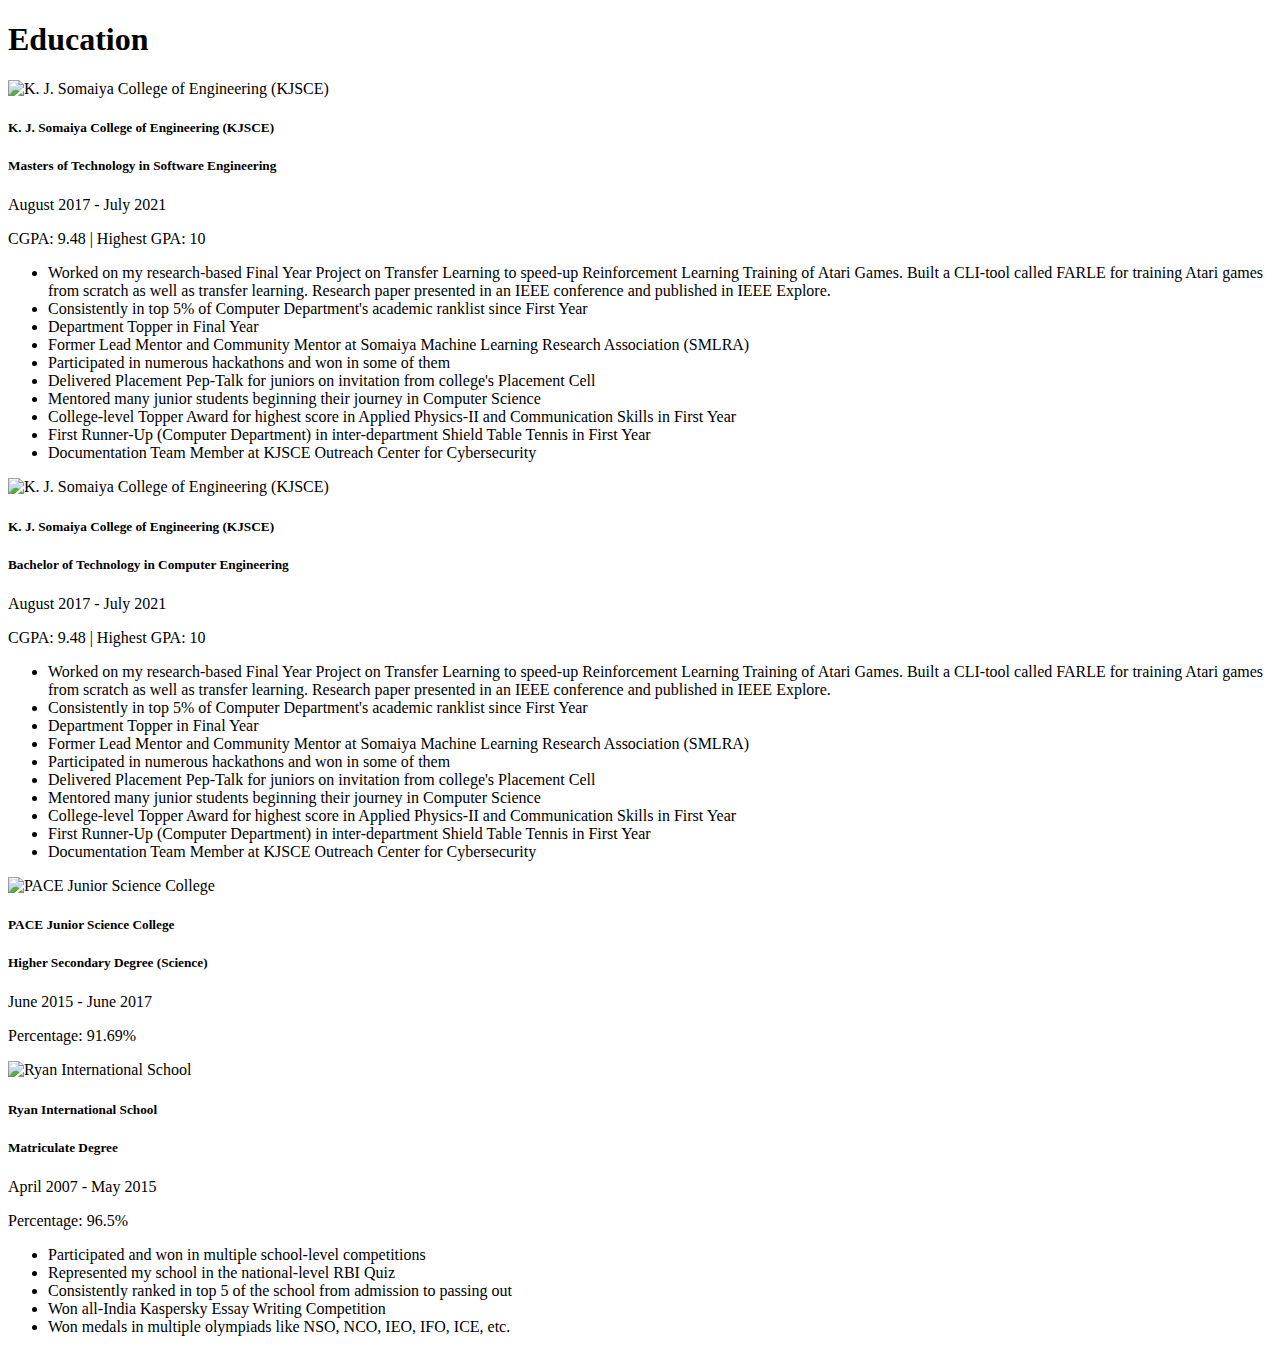
==== pages/education.html @ 231d8576 "education and workex" ====
<!DOCTYPE html>
<html>
  <head>
    <link rel="stylesheet" href="/styles/education.css" />
  </head>

  <body>
    <div class="education-section" id="education">
      <h1 class="education-heading">Education</h1>
      <div class="education-card-container">
        <div>
            <div  class="react-reveal education-card"
            style="
              animation-fill-mode: both;
              animation-duration: 1000ms;
              animation-delay: 0ms;
              animation-iteration-count: 1;
              opacity: 1;
              animation-name: react-reveal-152566645842251-2;
            "
          >
            <div class="education-card-left">
              <img
                crossorigin="anonymous"
                class="education-roundedimg"
                src="/asset/edu4_BitsL"
                alt="K. J. Somaiya College of Engineering (KJSCE)"
              />
            </div>
            <div class="education-card-right">
              <h5 class="education-text-school">
                K. J. Somaiya College of Engineering (KJSCE)
              </h5>
              <div class="education-text-details">
                <h5 class="education-text-subHeader">
                  Masters of Technology in Software Engineering
                </h5>
                <p class="education-text-duration">August 2017 - July 2021</p>
                <p class="education-text-desc">CGPA: 9.48 | Highest GPA: 10</p>
                <div class="education-text-bullets">
                  <ul>
                    <li class="subTitle">
                      Worked on my research-based Final Year Project on Transfer
                      Learning to speed-up Reinforcement Learning Training of
                      Atari Games. Built a CLI-tool called FARLE for training
                      Atari games from scratch as well as transfer learning.
                      Research paper presented in an IEEE conference and
                      published in IEEE Explore.
                    </li>
                    <li class="subTitle">
                      Consistently in top 5% of Computer Department's academic
                      ranklist since First Year
                    </li>
                    <li class="subTitle">Department Topper in Final Year</li>
                    <li class="subTitle">
                      Former Lead Mentor and Community Mentor at Somaiya Machine
                      Learning Research Association (SMLRA)
                    </li>
                    <li class="subTitle">
                      Participated in numerous hackathons and won in some of
                      them
                    </li>
                    <li class="subTitle">
                      Delivered Placement Pep-Talk for juniors on invitation
                      from college's Placement Cell
                    </li>
                    <li class="subTitle">
                      Mentored many junior students beginning their journey in
                      Computer Science
                    </li>
                    <li class="subTitle">
                      College-level Topper Award for highest score in Applied
                      Physics-II and Communication Skills in First Year
                    </li>
                    <li class="subTitle">
                      First Runner-Up (Computer Department) in inter-department
                      Shield Table Tennis in First Year
                    </li>
                    <li class="subTitle">
                      Documentation Team Member at KJSCE Outreach Center for
                      Cybersecurity
                    </li>
                  </ul>
                </div>
              </div>
            </div>
          </div> 
          <div  class="react-reveal education-card"
            style="
              animation-fill-mode: both;
              animation-duration: 1000ms;
              animation-delay: 0ms;
              animation-iteration-count: 1;
              opacity: 1;
              animation-name: react-reveal-152566645842251-2;
            "
          >
            <div class="education-card-left">
              <img
                crossorigin="anonymous"
                class="education-roundedimg"
                src="/asset/Edu3_kjsceLogo.ca233d22.png"
                alt="K. J. Somaiya College of Engineering (KJSCE)"
              />
            </div>
            <div class="education-card-right">
              <h5 class="education-text-school">
                K. J. Somaiya College of Engineering (KJSCE)
              </h5>
              <div class="education-text-details">
                <h5 class="education-text-subHeader">
                  Bachelor of Technology in Computer Engineering
                </h5>
                <p class="education-text-duration">August 2017 - July 2021</p>
                <p class="education-text-desc">CGPA: 9.48 | Highest GPA: 10</p>
                <div class="education-text-bullets">
                  <ul>
                    <li class="subTitle">
                      Worked on my research-based Final Year Project on Transfer
                      Learning to speed-up Reinforcement Learning Training of
                      Atari Games. Built a CLI-tool called FARLE for training
                      Atari games from scratch as well as transfer learning.
                      Research paper presented in an IEEE conference and
                      published in IEEE Explore.
                    </li>
                    <li class="subTitle">
                      Consistently in top 5% of Computer Department's academic
                      ranklist since First Year
                    </li>
                    <li class="subTitle">Department Topper in Final Year</li>
                    <li class="subTitle">
                      Former Lead Mentor and Community Mentor at Somaiya Machine
                      Learning Research Association (SMLRA)
                    </li>
                    <li class="subTitle">
                      Participated in numerous hackathons and won in some of
                      them
                    </li>
                    <li class="subTitle">
                      Delivered Placement Pep-Talk for juniors on invitation
                      from college's Placement Cell
                    </li>
                    <li class="subTitle">
                      Mentored many junior students beginning their journey in
                      Computer Science
                    </li>
                    <li class="subTitle">
                      College-level Topper Award for highest score in Applied
                      Physics-II and Communication Skills in First Year
                    </li>
                    <li class="subTitle">
                      First Runner-Up (Computer Department) in inter-department
                      Shield Table Tennis in First Year
                    </li>
                    <li class="subTitle">
                      Documentation Team Member at KJSCE Outreach Center for
                      Cybersecurity
                    </li>
                  </ul>
                </div>
              </div>
            </div>
          </div>
          <div
            class="react-reveal education-card-border"
            style="
              animation-fill-mode: both;
              animation-duration: 2000ms;
              animation-delay: 0ms;
              animation-iteration-count: 1;
              opacity: 1;
              animation-name: react-reveal-152566645842251-5;
            "
          ></div>
        </div>
        <div>
          <div
            class="react-reveal education-card"
            style="
              animation-fill-mode: both;
              animation-duration: 1000ms;
              animation-delay: 0ms;
              animation-iteration-count: 1;
              opacity: 1;
              animation-name: react-reveal-152566645842251-2;
            "
          >
            <div class="education-card-left">
              <img
                crossorigin="anonymous"
                class="education-roundedimg"
                src="/static/media/pace.575218e6.jpg"
                alt="PACE Junior Science College"
              />
            </div>
            <div class="education-card-right">
              <h5 class="education-text-school">PACE Junior Science College</h5>
              <div class="education-text-details">
                <h5 class="education-text-subHeader">
                  Higher Secondary Degree (Science)
                </h5>
                <p class="education-text-duration">June 2015 - June 2017</p>
                <p class="education-text-desc">Percentage: 91.69%</p>
                <div class="education-text-bullets"><ul></ul></div>
              </div>
            </div>
          </div>
          <div class="react-reveal education-card-border"></div>
        </div>
        <div>
          <div class="react-reveal education-card">
            <div class="education-card-left">
              <img
                crossorigin="anonymous"
                class="education-roundedimg"
                src="/static/media/ryanLogo.718753d0.jpeg"
                alt="Ryan International School"
              />
            </div>
            <div class="education-card-right">
              <h5 class="education-text-school">Ryan International School</h5>
              <div class="education-text-details">
                <h5 class="education-text-subHeader">Matriculate Degree</h5>
                <p class="education-text-duration">April 2007 - May 2015</p>
                <p class="education-text-desc">Percentage: 96.5%</p>
                <div class="education-text-bullets">
                  <ul>
                    <li class="subTitle">
                      Participated and won in multiple school-level competitions
                    </li>
                    <li class="subTitle">
                      Represented my school in the national-level RBI Quiz
                    </li>
                    <li class="subTitle">
                      Consistently ranked in top 5 of the school from admission
                      to passing out
                    </li>
                    <li class="subTitle">
                      Won all-India Kaspersky Essay Writing Competition
                    </li>
                    <li class="subTitle">
                      Won medals in multiple olympiads like NSO, NCO, IEO, IFO,
                      ICE, etc.
                    </li>
                  </ul>
                </div>
              </div>
            </div>
          </div>
          <div class="react-reveal education-card-border"></div>
        </div>
      </div>
    </div>
  </body>
</html>
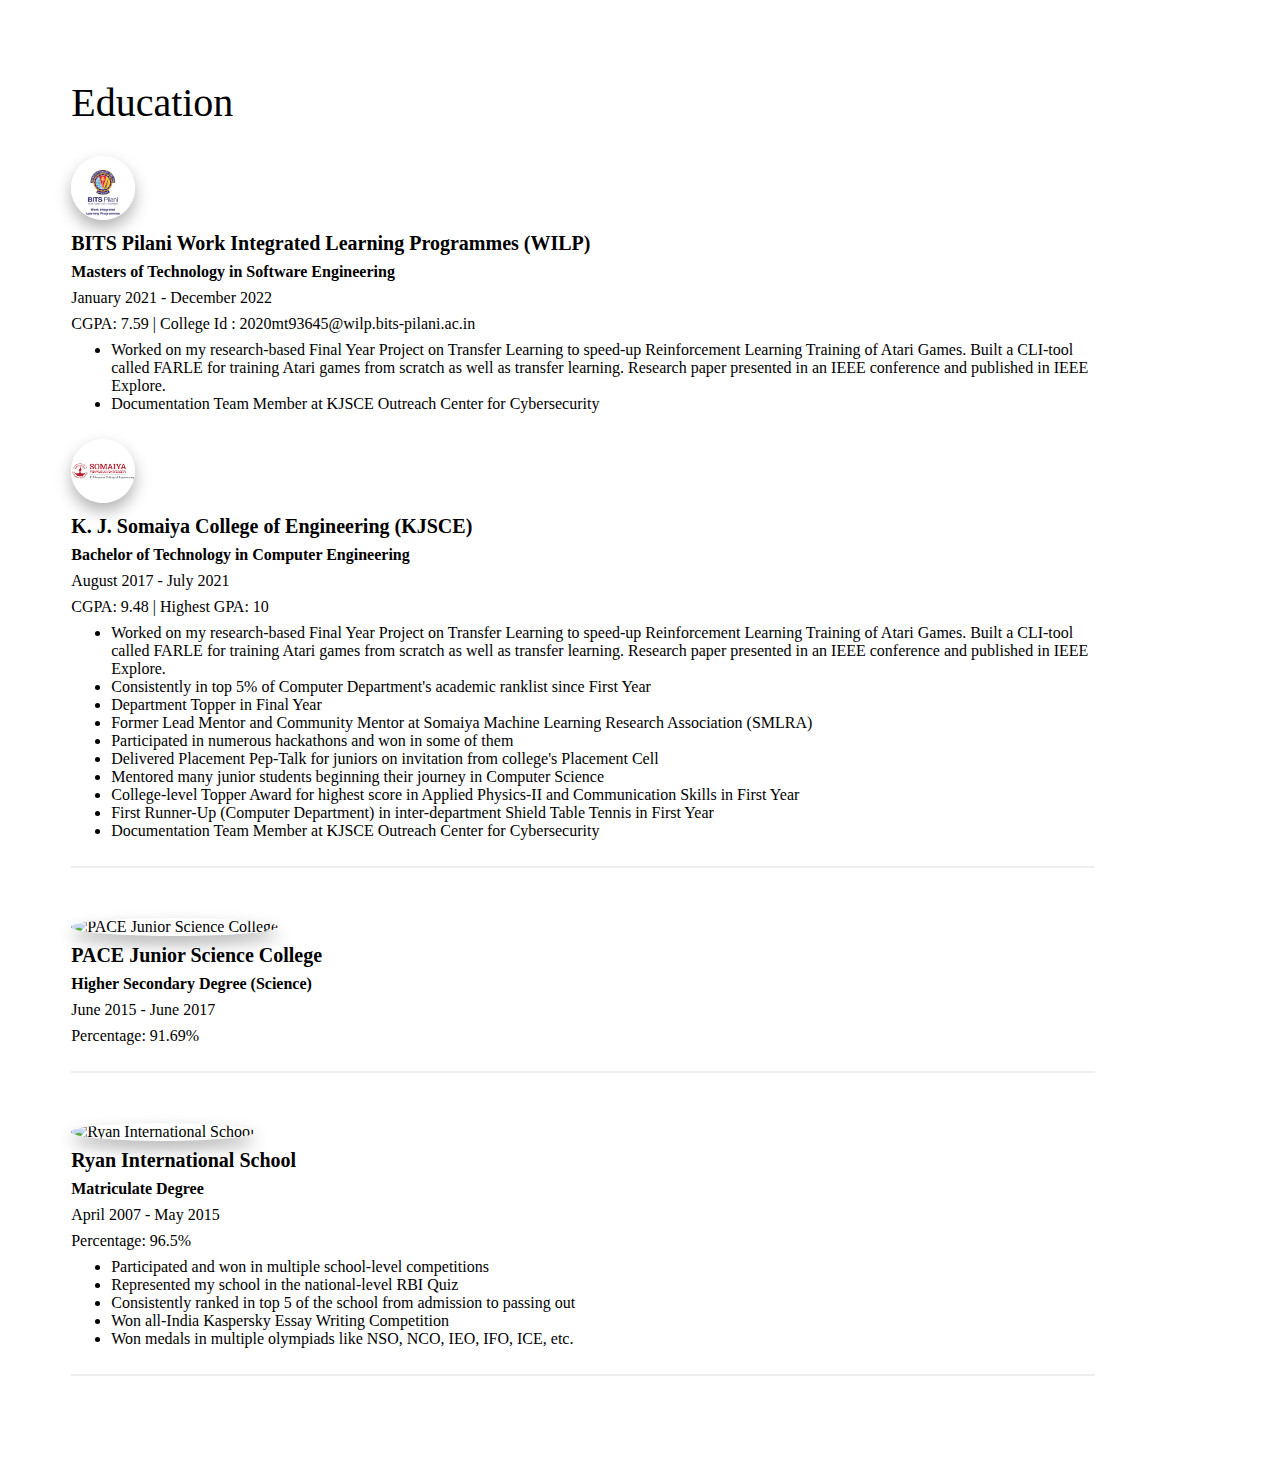
==== commit 8531c916: "Update education.html" ====
--- a/pages/education.html
+++ b/pages/education.html
@@ -23,20 +23,20 @@
               <img
                 crossorigin="anonymous"
                 class="education-roundedimg"
-                src="/asset/edu4_BitsL"
-                alt="K. J. Somaiya College of Engineering (KJSCE)"
+                src="/asset/Edu4_BitsLogo.jpg"
+                alt="BITS Pilani Work Integrated Learning Programmes (WILP)"
               />
             </div>
             <div class="education-card-right">
               <h5 class="education-text-school">
-                K. J. Somaiya College of Engineering (KJSCE)
+                BITS Pilani Work Integrated Learning Programmes (WILP) 
               </h5>
               <div class="education-text-details">
                 <h5 class="education-text-subHeader">
                   Masters of Technology in Software Engineering
                 </h5>
-                <p class="education-text-duration">August 2017 - July 2021</p>
-                <p class="education-text-desc">CGPA: 9.48 | Highest GPA: 10</p>
+                <p class="education-text-duration">January 2021 - December 2022</p>
+                <p class="education-text-desc">CGPA: 7.59 | College Id : 2020mt93645@wilp.bits-pilani.ac.in</p>
                 <div class="education-text-bullets">
                   <ul>
                     <li class="subTitle">
@@ -46,35 +46,6 @@
                       Atari games from scratch as well as transfer learning.
                       Research paper presented in an IEEE conference and
                       published in IEEE Explore.
-                    </li>
-                    <li class="subTitle">
-                      Consistently in top 5% of Computer Department's academic
-                      ranklist since First Year
-                    </li>
-                    <li class="subTitle">Department Topper in Final Year</li>
-                    <li class="subTitle">
-                      Former Lead Mentor and Community Mentor at Somaiya Machine
-                      Learning Research Association (SMLRA)
-                    </li>
-                    <li class="subTitle">
-                      Participated in numerous hackathons and won in some of
-                      them
-                    </li>
-                    <li class="subTitle">
-                      Delivered Placement Pep-Talk for juniors on invitation
-                      from college's Placement Cell
-                    </li>
-                    <li class="subTitle">
-                      Mentored many junior students beginning their journey in
-                      Computer Science
-                    </li>
-                    <li class="subTitle">
-                      College-level Topper Award for highest score in Applied
-                      Physics-II and Communication Skills in First Year
-                    </li>
-                    <li class="subTitle">
-                      First Runner-Up (Computer Department) in inter-department
-                      Shield Table Tennis in First Year
                     </li>
                     <li class="subTitle">
                       Documentation Team Member at KJSCE Outreach Center for
@@ -161,17 +132,17 @@
               </div>
             </div>
           </div>
-          <div
-            class="react-reveal education-card-border"
-            style="
-              animation-fill-mode: both;
-              animation-duration: 2000ms;
-              animation-delay: 0ms;
-              animation-iteration-count: 1;
-              opacity: 1;
-              animation-name: react-reveal-152566645842251-5;
-            "
-          ></div>
+            <div
+              class="react-reveal education-card-border"
+              style="
+                animation-fill-mode: both;
+                animation-duration: 2000ms;
+                animation-delay: 0ms;
+                animation-iteration-count: 1;
+                opacity: 1;
+                animation-name: react-reveal-152566645842251-5;
+              "
+            ></div>
         </div>
         <div>
           <div
--- a/styles/education.css
+++ b/styles/education.css
@@ -0,0 +1,184 @@
+.education-heading {
+    font-size: 56px;
+    font-weight: 400;
+  }
+  
+  .education-section {
+    display: flex;
+    flex-direction: column;
+    width: 90%;
+    padding: 20px 0px;
+    margin: 0px auto;
+    margin-top: 2rem;
+  }
+  
+  .education-section > * {
+    flex: 1;
+    margin-bottom: 30px;
+  }
+  
+  .education-card-container {
+    display: flex;
+    flex-direction: column;
+    padding-top: 20px;
+  }
+  
+  @media (max-width: 1380px) {
+    .education-card-container {
+      padding-top: 0px;
+    }
+    .education-heading {
+      font-size: 40px;
+    }
+    .education-text-subtitle {
+      font-size: 18px;
+      text-align: center;
+    }
+  }
+  
+  @media (max-width: 768px) {
+    .education-card-container {
+      padding-top: 0px;
+    }
+    .education-heading {
+      font-size: 30px;
+      text-align: center;
+    }
+    .education-text-subtitle {
+      font-size: 16px;
+    }
+  }
+  
+  .education-card {
+    display: flex;
+    flex-direction: row;
+  }
+  
+  .education-card:hover + .education-card-border {
+    border-color: #a9a7f9;
+    width: 100%;
+    -webkit-transition: width 0.6s ease-in-out;
+    -moz-transition: width 0.6s ease-in-out;
+    -o-transition: width 0.6s ease-in-out;
+    transition: width 0.6s ease-in-out;
+  }
+  
+  .education-card-border {
+    height: 30px;
+    width: 80%;
+    border-top: 2px solid rgba(211, 211, 211, 0.397);
+    margin-bottom: 20px;
+    -webkit-transition: width 0.6s ease-in-out;
+    -moz-transition: width 0.6s ease-in-out;
+    -o-transition: width 0.6s ease-in-out;
+    transition: width 0.6s ease-in-out;
+  }
+  
+  .education-head {
+    display: flex;
+    flex-direction: row;
+  }
+  
+  .education-text-school {
+    margin: 0;
+    font-size: 28px;
+    font-weight: 700;
+    text-overflow: ellipsis;
+    overflow: hidden;
+    white-space: nowrap;
+    height: 27px;
+  }
+  
+  .education-roundedimg {
+    object-fit: cover;
+    margin-right: 2rem;
+    width: 6rem;
+    height: 6rem;
+    box-shadow: 0 0.5rem 1rem rgba(0, 0, 0, 0.3);
+    border-radius: 50%;
+  }
+  
+  .education-card-right {
+    max-width: 70%;
+  }
+  
+  .education-text-subHeader {
+    color: black;
+    font-weight: 700;
+    font-size: 19px;
+    margin: 0px;
+    padding-top: 0.8rem;
+    line-height: normal;
+  }
+  
+  .education-text-duration {
+    color: #000000;
+    font-size: 19px;
+    margin: 0px;
+    padding-top: 0.5rem;
+  }
+  
+  .education-text-desc {
+    margin-top: 0.5rem;
+    margin-bottom: 0.5rem;
+  }
+  
+  .education-text-bullets > ul {
+    margin-top: 0.5rem;
+  }
+  
+  /* Media Query */
+  
+  @media (max-width: 1380px) {
+    .education-card {
+      flex-direction: column;
+      padding-bottom: 10px;
+    }
+    .education-card-right {
+      max-width: 90%;
+    }
+    .education-card-border {
+      width: 90%;
+    }
+    .education-text-subHeader {
+      padding-top: 0.5rem;
+      font-size: 16px;
+    }
+    .education-text-school {
+      font-size: 20px;
+      height: 23px;
+    }
+    .education-text-duration {
+      font-size: 16px;
+    }
+    .education-roundedimg {
+      width: 4rem;
+      height: 4rem;
+      margin-bottom: 0.5rem;
+      margin-right: 0px;
+    }
+  }
+  
+  @media (max-width: 768px) {
+    .education-card {
+      text-align: center;
+    }
+    .education-card-right {
+      max-width: 100%;
+    }
+    .education-card-border {
+      width: 100%;
+    }
+    .education-roundedimg {
+      margin-top: 10px;
+      width: 4rem;
+      height: 4rem;
+      margin-bottom: 1rem;
+      margin-right: 0;
+    }
+    .education-text-bullets > ul {
+      max-width: 80%;
+      margin: auto;
+    }
+  }
+  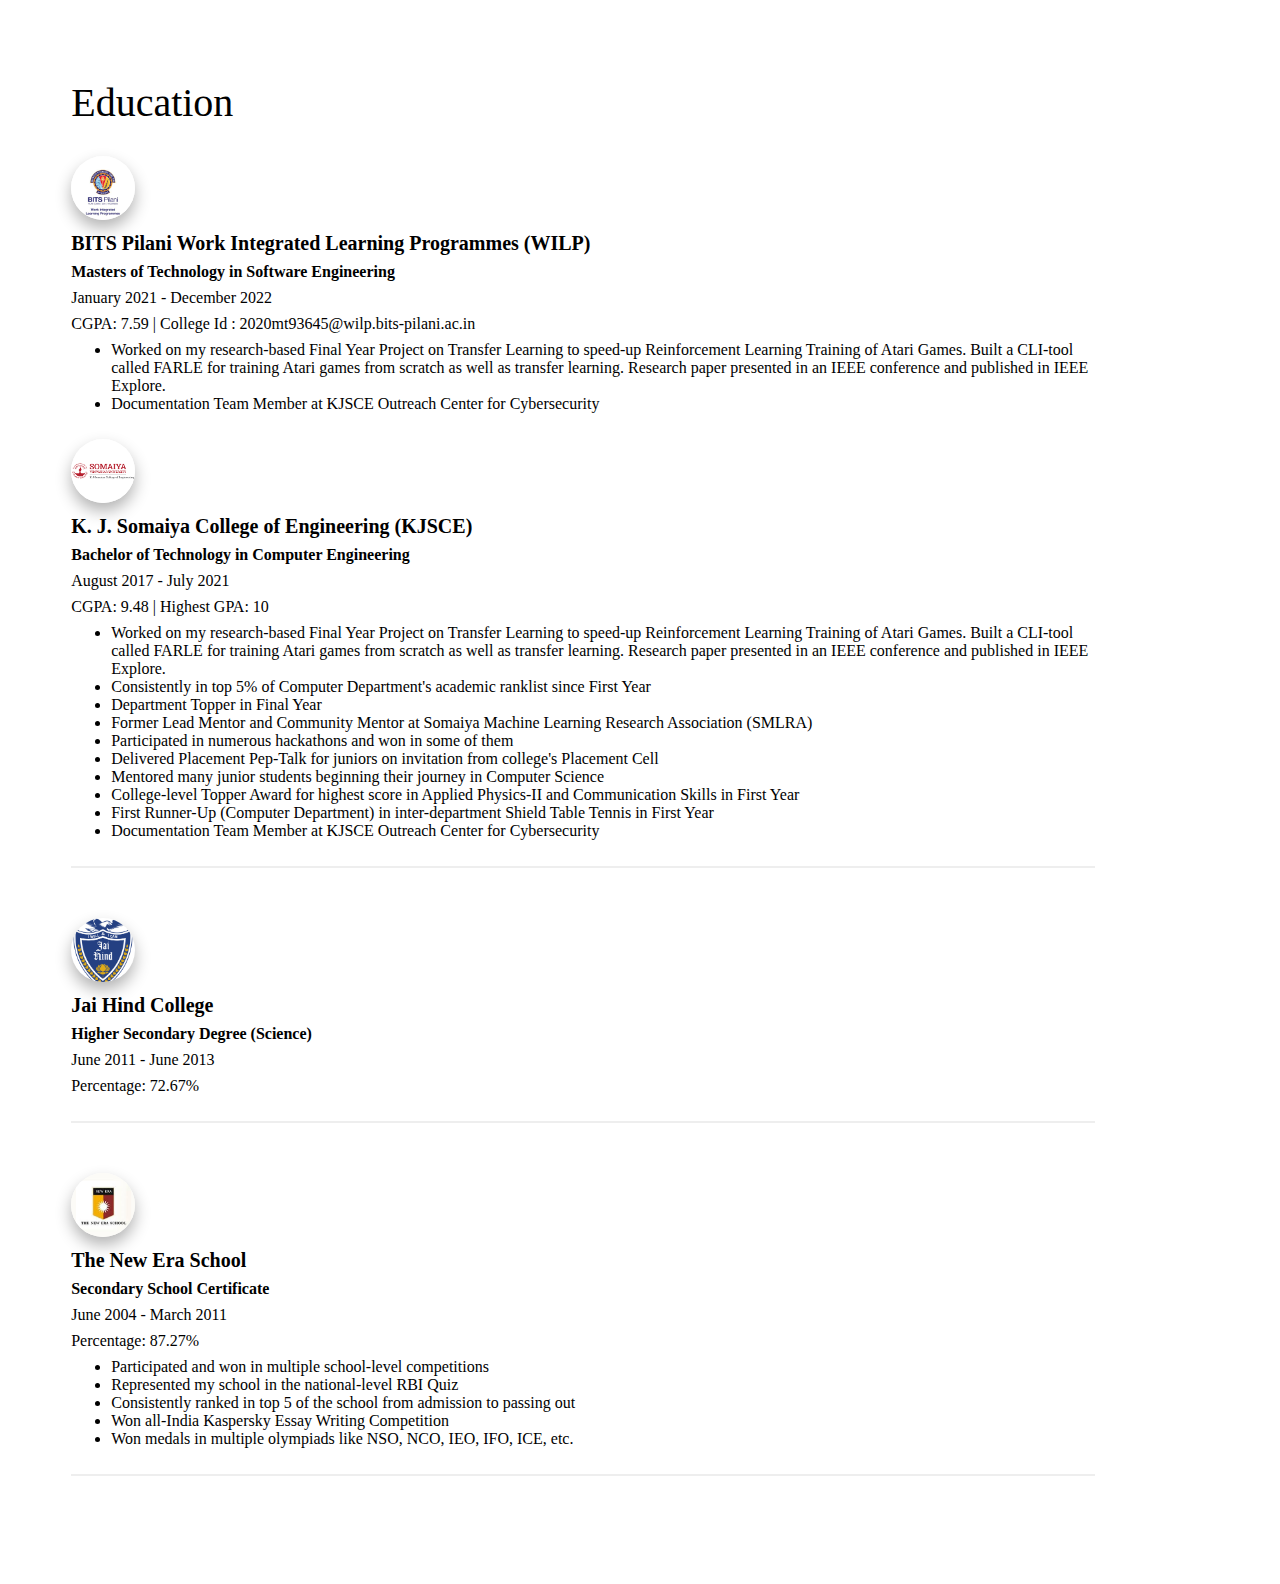
==== commit 89434788: "add school info" ====
--- a/pages/education.html
+++ b/pages/education.html
@@ -160,18 +160,18 @@
               <img
                 crossorigin="anonymous"
                 class="education-roundedimg"
-                src="/static/media/pace.575218e6.jpg"
-                alt="PACE Junior Science College"
-              />
-            </div>
-            <div class="education-card-right">
-              <h5 class="education-text-school">PACE Junior Science College</h5>
+                src="/asset/edu2_jaihindLogo.png"
+                alt="Jai Hind College"
+              />
+            </div>
+            <div class="education-card-right">
+              <h5 class="education-text-school">Jai Hind College</h5>
               <div class="education-text-details">
                 <h5 class="education-text-subHeader">
                   Higher Secondary Degree (Science)
                 </h5>
-                <p class="education-text-duration">June 2015 - June 2017</p>
-                <p class="education-text-desc">Percentage: 91.69%</p>
+                <p class="education-text-duration">June 2011 - June 2013</p>
+                <p class="education-text-desc">Percentage: 72.67%</p>
                 <div class="education-text-bullets"><ul></ul></div>
               </div>
             </div>
@@ -184,16 +184,16 @@
               <img
                 crossorigin="anonymous"
                 class="education-roundedimg"
-                src="/static/media/ryanLogo.718753d0.jpeg"
-                alt="Ryan International School"
-              />
-            </div>
-            <div class="education-card-right">
-              <h5 class="education-text-school">Ryan International School</h5>
-              <div class="education-text-details">
-                <h5 class="education-text-subHeader">Matriculate Degree</h5>
-                <p class="education-text-duration">April 2007 - May 2015</p>
-                <p class="education-text-desc">Percentage: 96.5%</p>
+                src="/asset/edu1_TheNewEraSchoolLogo.jpg"
+                alt="The New Era School"
+              />
+            </div>
+            <div class="education-card-right">
+              <h5 class="education-text-school">The New Era School</h5>
+              <div class="education-text-details">
+                <h5 class="education-text-subHeader">Secondary School Certificate</h5>
+                <p class="education-text-duration">June 2004 - March 2011</p>
+                <p class="education-text-desc">Percentage: 87.27%</p>
                 <div class="education-text-bullets">
                   <ul>
                     <li class="subTitle">
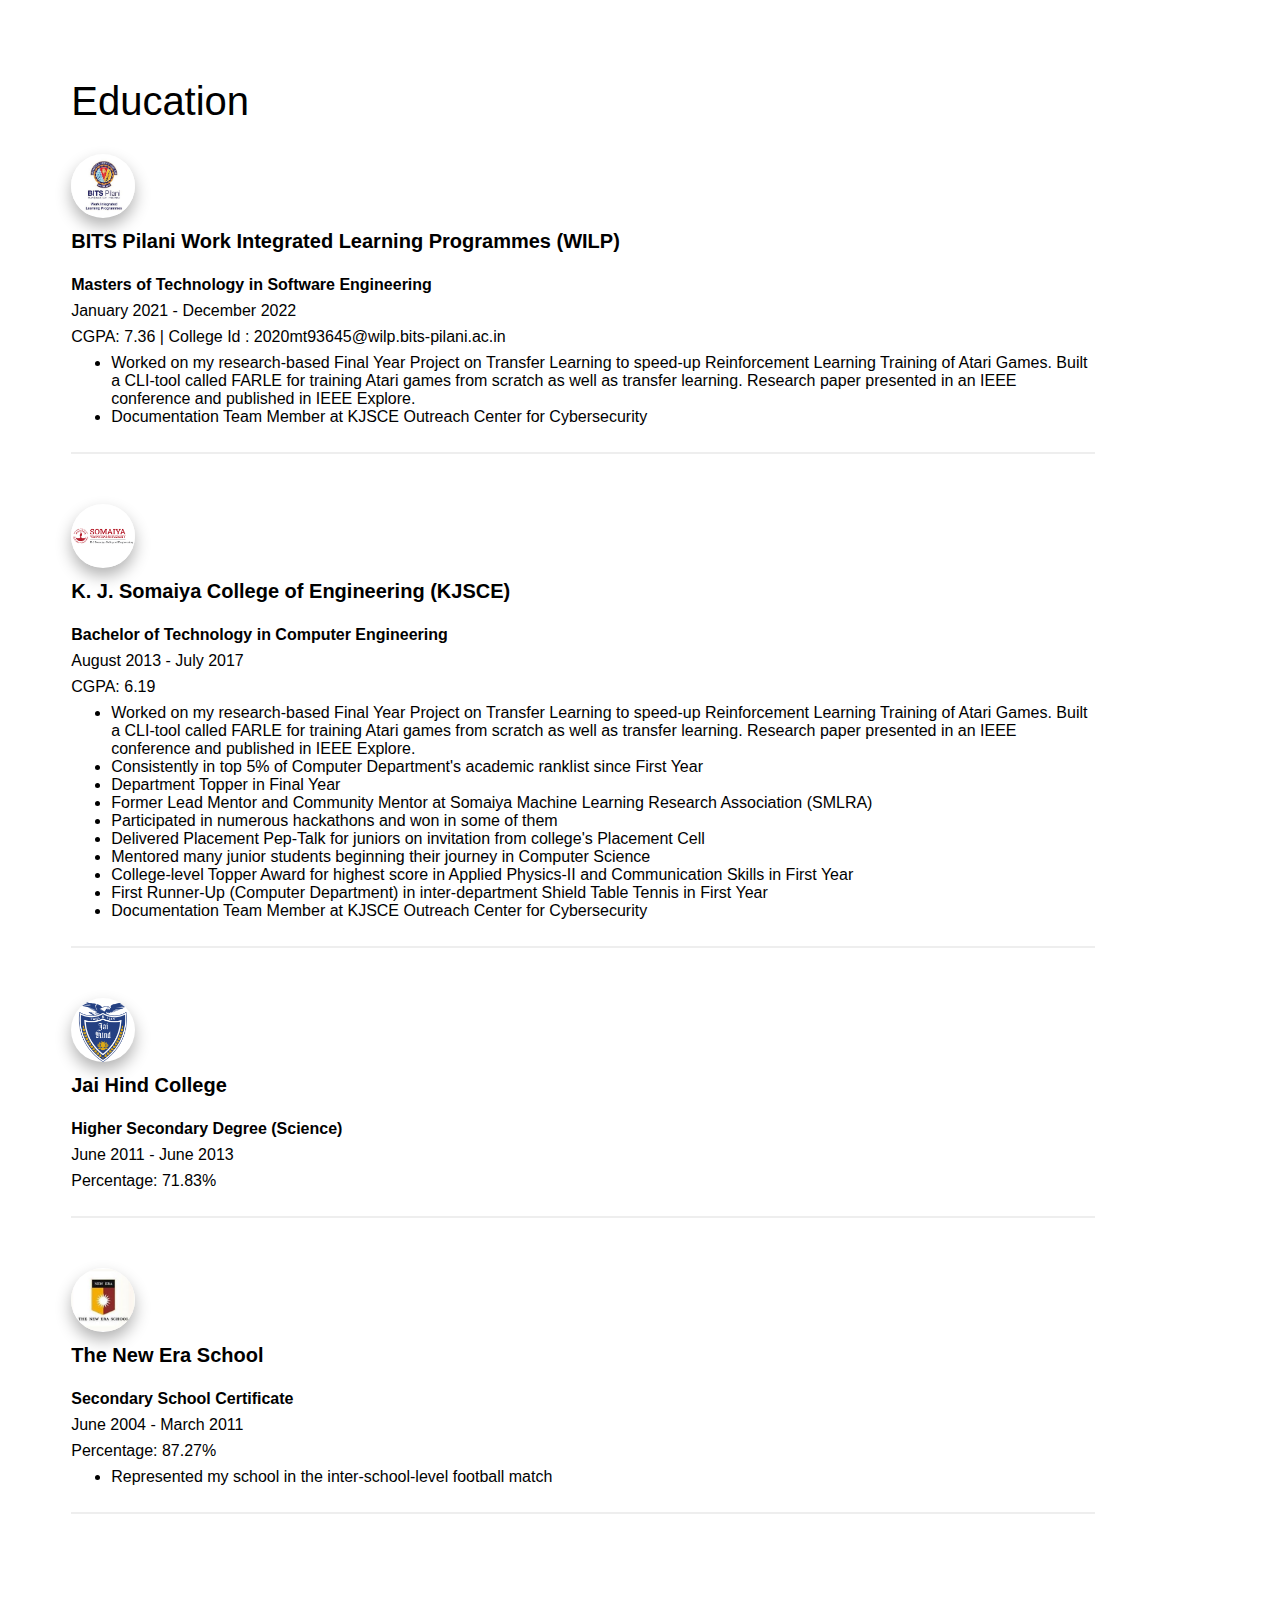
==== commit c1bd2ecd: "logo and font indentation fix" ====
--- a/pages/education.html
+++ b/pages/education.html
@@ -9,16 +9,7 @@
       <h1 class="education-heading">Education</h1>
       <div class="education-card-container">
         <div>
-            <div  class="react-reveal education-card"
-            style="
-              animation-fill-mode: both;
-              animation-duration: 1000ms;
-              animation-delay: 0ms;
-              animation-iteration-count: 1;
-              opacity: 1;
-              animation-name: react-reveal-152566645842251-2;
-            "
-          >
+          <div class="react-reveal education-card">
             <div class="education-card-left">
               <img
                 crossorigin="anonymous"
@@ -36,7 +27,7 @@
                   Masters of Technology in Software Engineering
                 </h5>
                 <p class="education-text-duration">January 2021 - December 2022</p>
-                <p class="education-text-desc">CGPA: 7.59 | College Id : 2020mt93645@wilp.bits-pilani.ac.in</p>
+                <p class="education-text-desc">CGPA: 7.36 | College Id : 2020mt93645@wilp.bits-pilani.ac.in</p>
                 <div class="education-text-bullets">
                   <ul>
                     <li class="subTitle">
@@ -55,17 +46,11 @@
                 </div>
               </div>
             </div>
-          </div> 
-          <div  class="react-reveal education-card"
-            style="
-              animation-fill-mode: both;
-              animation-duration: 1000ms;
-              animation-delay: 0ms;
-              animation-iteration-count: 1;
-              opacity: 1;
-              animation-name: react-reveal-152566645842251-2;
-            "
-          >
+          </div>
+          <div class="react-reveal education-card-border"></div>
+        </div>
+        <div>
+          <div class="react-reveal education-card">
             <div class="education-card-left">
               <img
                 crossorigin="anonymous"
@@ -82,8 +67,8 @@
                 <h5 class="education-text-subHeader">
                   Bachelor of Technology in Computer Engineering
                 </h5>
-                <p class="education-text-duration">August 2017 - July 2021</p>
-                <p class="education-text-desc">CGPA: 9.48 | Highest GPA: 10</p>
+                <p class="education-text-duration">August 2013 - July 2017</p>
+                <p class="education-text-desc">CGPA: 6.19</p>
                 <div class="education-text-bullets">
                   <ul>
                     <li class="subTitle">
@@ -132,17 +117,7 @@
               </div>
             </div>
           </div>
-            <div
-              class="react-reveal education-card-border"
-              style="
-                animation-fill-mode: both;
-                animation-duration: 2000ms;
-                animation-delay: 0ms;
-                animation-iteration-count: 1;
-                opacity: 1;
-                animation-name: react-reveal-152566645842251-5;
-              "
-            ></div>
+          <div class="react-reveal education-card-border"></div>
         </div>
         <div>
           <div
@@ -171,7 +146,7 @@
                   Higher Secondary Degree (Science)
                 </h5>
                 <p class="education-text-duration">June 2011 - June 2013</p>
-                <p class="education-text-desc">Percentage: 72.67%</p>
+                <p class="education-text-desc">Percentage: 71.83%</p>
                 <div class="education-text-bullets"><ul></ul></div>
               </div>
             </div>
@@ -197,21 +172,7 @@
                 <div class="education-text-bullets">
                   <ul>
                     <li class="subTitle">
-                      Participated and won in multiple school-level competitions
-                    </li>
-                    <li class="subTitle">
-                      Represented my school in the national-level RBI Quiz
-                    </li>
-                    <li class="subTitle">
-                      Consistently ranked in top 5 of the school from admission
-                      to passing out
-                    </li>
-                    <li class="subTitle">
-                      Won all-India Kaspersky Essay Writing Competition
-                    </li>
-                    <li class="subTitle">
-                      Won medals in multiple olympiads like NSO, NCO, IEO, IFO,
-                      ICE, etc.
+                      Represented my school in the inter-school-level football match
                     </li>
                   </ul>
                 </div>
--- a/styles/education.css
+++ b/styles/education.css
@@ -1,184 +1,188 @@
+body {
+  font-family: -apple-system, BlinkMacSystemFont, 'Segoe UI', Roboto,
+    Oxygen-Sans, Ubuntu, Cantarell, 'Helvetica Neue', sans-serif;
+}
+
 .education-heading {
-    font-size: 56px;
-    font-weight: 400;
+  font-size: 56px;
+  font-weight: 400;
+}
+
+.education-section {
+  display: flex;
+  flex-direction: column;
+  width: 90%;
+  padding: 20px 0px;
+  margin: 0px auto;
+  margin-top: 2rem;
+}
+
+.education-section > * {
+  flex: 1;
+  margin-bottom: 30px;
+}
+
+.education-card-container {
+  display: flex;
+  flex-direction: column;
+  padding-top: 20px;
+}
+
+@media (max-width: 1380px) {
+  .education-card-container {
+    padding-top: 0px;
   }
-  
-  .education-section {
-    display: flex;
+  .education-heading {
+    font-size: 40px;
+  }
+  .education-text-subtitle {
+    font-size: 18px;
+    text-align: center;
+  }
+}
+
+@media (max-width: 768px) {
+  .education-card-container {
+    padding-top: 0px;
+  }
+  .education-heading {
+    font-size: 30px;
+    text-align: center;
+  }
+  .education-text-subtitle {
+    font-size: 16px;
+  }
+}
+
+.education-card {
+  display: flex;
+  flex-direction: row;
+}
+
+.education-card:hover + .education-card-border {
+  border-color: #000000;
+  width: 100%;
+  -webkit-transition: width 0.6s ease-in-out;
+  -moz-transition: width 0.6s ease-in-out;
+  -o-transition: width 0.6s ease-in-out;
+  transition: width 0.6s ease-in-out;
+}
+
+.education-card-border {
+  height: 30px;
+  width: 80%;
+  border-top: 2px solid rgba(211, 211, 211, 0.397);
+  margin-bottom: 20px;
+  -webkit-transition: width 0.6s ease-in-out;
+  -moz-transition: width 0.6s ease-in-out;
+  -o-transition: width 0.6s ease-in-out;
+  transition: width 0.6s ease-in-out;
+}
+
+.education-head {
+  display: flex;
+  flex-direction: row;
+}
+
+.education-text-school {
+  margin: 0;
+  font-size: 28px;
+  font-weight: 700;
+  text-overflow: ellipsis;
+  overflow: hidden;
+  white-space: nowrap;
+  height: 38px;
+}
+
+.education-roundedimg {
+  object-fit: contain;
+  margin-right: 2rem;
+  width: 6rem;
+  height: 6rem;
+  box-shadow: 0 0.5rem 1rem rgba(0, 0, 0, 0.3);
+  border-radius: 50%;
+}
+
+.education-card-right {
+  max-width: 70%;
+}
+
+.education-text-subHeader {
+  color: #000000;
+  font-weight: 700;
+  font-size: 19px;
+  margin: 0px;
+  padding-top: 0.8rem;
+  line-height: normal;
+}
+
+.education-text-duration {
+  color: #000000;
+  font-size: 19px;
+  margin: 0px;
+  padding-top: 0.5rem;
+}
+
+.education-text-desc {
+  margin-top: 0.5rem;
+  margin-bottom: 0.5rem;
+}
+
+.education-text-bullets > ul {
+  margin-top: 0.5rem;
+}
+
+/* Media Query */
+
+@media (max-width: 1380px) {
+  .education-card {
     flex-direction: column;
+    padding-bottom: 10px;
+  }
+  .education-card-right {
+    max-width: 90%;
+  }
+  .education-card-border {
     width: 90%;
-    padding: 20px 0px;
-    margin: 0px auto;
-    margin-top: 2rem;
   }
-  
-  .education-section > * {
-    flex: 1;
-    margin-bottom: 30px;
+  .education-text-subHeader {
+    padding-top: 0.5rem;
+    font-size: 16px;
   }
-  
-  .education-card-container {
-    display: flex;
-    flex-direction: column;
-    padding-top: 20px;
+  .education-text-school {
+    font-size: 20px;
+    height: 38px;
   }
-  
-  @media (max-width: 1380px) {
-    .education-card-container {
-      padding-top: 0px;
-    }
-    .education-heading {
-      font-size: 40px;
-    }
-    .education-text-subtitle {
-      font-size: 18px;
-      text-align: center;
-    }
+  .education-text-duration {
+    font-size: 16px;
   }
-  
-  @media (max-width: 768px) {
-    .education-card-container {
-      padding-top: 0px;
-    }
-    .education-heading {
-      font-size: 30px;
-      text-align: center;
-    }
-    .education-text-subtitle {
-      font-size: 16px;
-    }
+  .education-roundedimg {
+    width: 4rem;
+    height: 4rem;
+    margin-bottom: 0.5rem;
+    margin-right: 0px;
   }
-  
+}
+
+@media (max-width: 768px) {
   .education-card {
-    display: flex;
-    flex-direction: row;
+    text-align: center;
   }
-  
-  .education-card:hover + .education-card-border {
-    border-color: #a9a7f9;
+  .education-card-right {
+    max-width: 100%;
+  }
+  .education-card-border {
     width: 100%;
-    -webkit-transition: width 0.6s ease-in-out;
-    -moz-transition: width 0.6s ease-in-out;
-    -o-transition: width 0.6s ease-in-out;
-    transition: width 0.6s ease-in-out;
   }
-  
-  .education-card-border {
-    height: 30px;
-    width: 80%;
-    border-top: 2px solid rgba(211, 211, 211, 0.397);
-    margin-bottom: 20px;
-    -webkit-transition: width 0.6s ease-in-out;
-    -moz-transition: width 0.6s ease-in-out;
-    -o-transition: width 0.6s ease-in-out;
-    transition: width 0.6s ease-in-out;
+  .education-roundedimg {
+    margin-top: 10px;
+    width: 4rem;
+    height: 4rem;
+    margin-bottom: 1rem;
+    margin-right: 0;
   }
-  
-  .education-head {
-    display: flex;
-    flex-direction: row;
+  .education-text-bullets > ul {
+    max-width: 80%;
+    margin: auto;
   }
-  
-  .education-text-school {
-    margin: 0;
-    font-size: 28px;
-    font-weight: 700;
-    text-overflow: ellipsis;
-    overflow: hidden;
-    white-space: nowrap;
-    height: 27px;
-  }
-  
-  .education-roundedimg {
-    object-fit: cover;
-    margin-right: 2rem;
-    width: 6rem;
-    height: 6rem;
-    box-shadow: 0 0.5rem 1rem rgba(0, 0, 0, 0.3);
-    border-radius: 50%;
-  }
-  
-  .education-card-right {
-    max-width: 70%;
-  }
-  
-  .education-text-subHeader {
-    color: black;
-    font-weight: 700;
-    font-size: 19px;
-    margin: 0px;
-    padding-top: 0.8rem;
-    line-height: normal;
-  }
-  
-  .education-text-duration {
-    color: #000000;
-    font-size: 19px;
-    margin: 0px;
-    padding-top: 0.5rem;
-  }
-  
-  .education-text-desc {
-    margin-top: 0.5rem;
-    margin-bottom: 0.5rem;
-  }
-  
-  .education-text-bullets > ul {
-    margin-top: 0.5rem;
-  }
-  
-  /* Media Query */
-  
-  @media (max-width: 1380px) {
-    .education-card {
-      flex-direction: column;
-      padding-bottom: 10px;
-    }
-    .education-card-right {
-      max-width: 90%;
-    }
-    .education-card-border {
-      width: 90%;
-    }
-    .education-text-subHeader {
-      padding-top: 0.5rem;
-      font-size: 16px;
-    }
-    .education-text-school {
-      font-size: 20px;
-      height: 23px;
-    }
-    .education-text-duration {
-      font-size: 16px;
-    }
-    .education-roundedimg {
-      width: 4rem;
-      height: 4rem;
-      margin-bottom: 0.5rem;
-      margin-right: 0px;
-    }
-  }
-  
-  @media (max-width: 768px) {
-    .education-card {
-      text-align: center;
-    }
-    .education-card-right {
-      max-width: 100%;
-    }
-    .education-card-border {
-      width: 100%;
-    }
-    .education-roundedimg {
-      margin-top: 10px;
-      width: 4rem;
-      height: 4rem;
-      margin-bottom: 1rem;
-      margin-right: 0;
-    }
-    .education-text-bullets > ul {
-      max-width: 80%;
-      margin: auto;
-    }
-  }
-  +}
